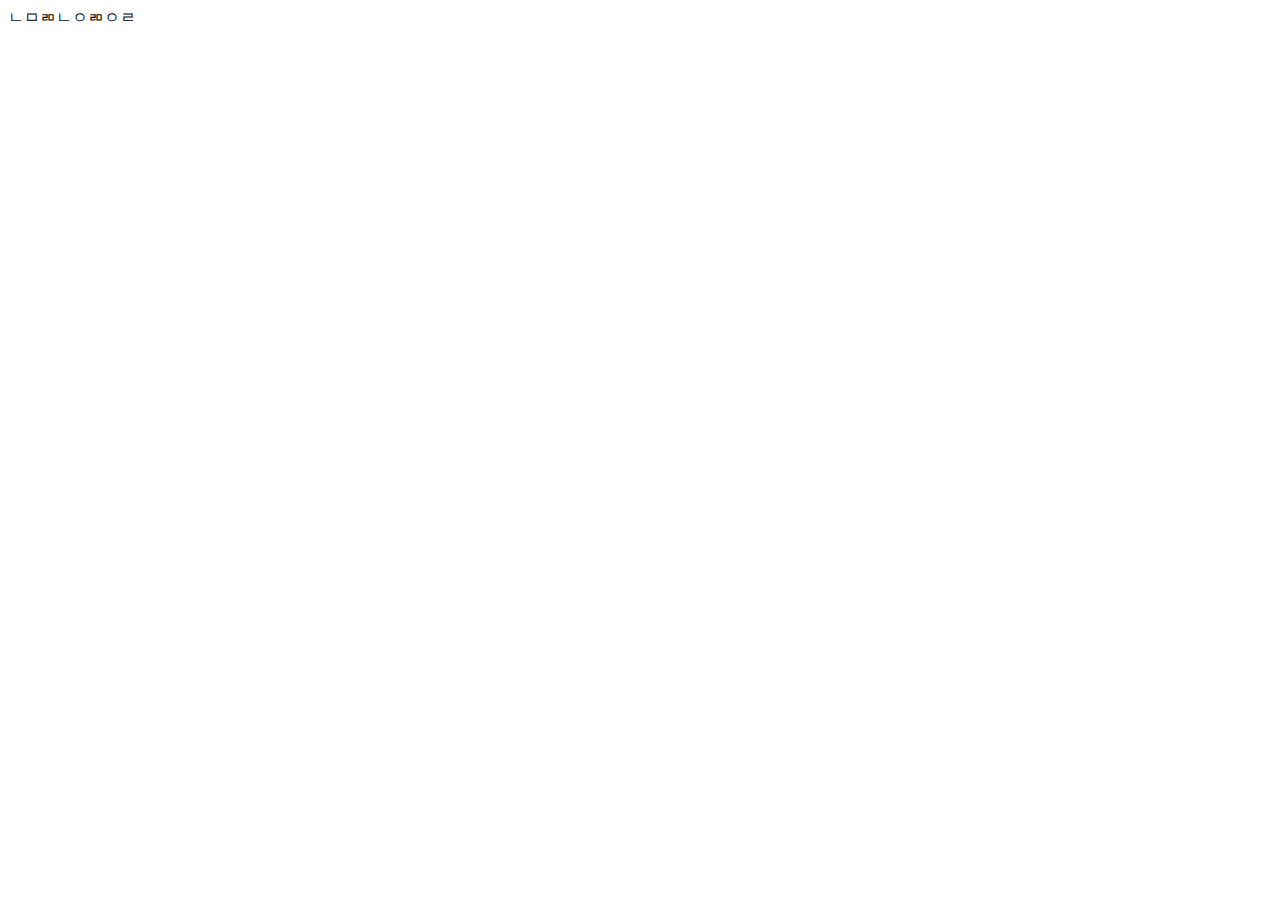
==== chat.html @ 63884e6b "카카오톡 채팅리스트 목록창" ====
<!DOCTYPE html>
<html lang="en">
  <head>
    <meta charset="UTF-8" />
    <meta name="viewport" content="width=device-width, initial-scale=1.0" />
    <meta http-equiv="X-UA-Compatible" content="ie=edge" />
    <title>chat</title>

    <script src="java/login.js"></script>
  </head>
  <body>
    ㄴㅁㄻㄴㅇㄻㅇㄹ
  </body>
</html>
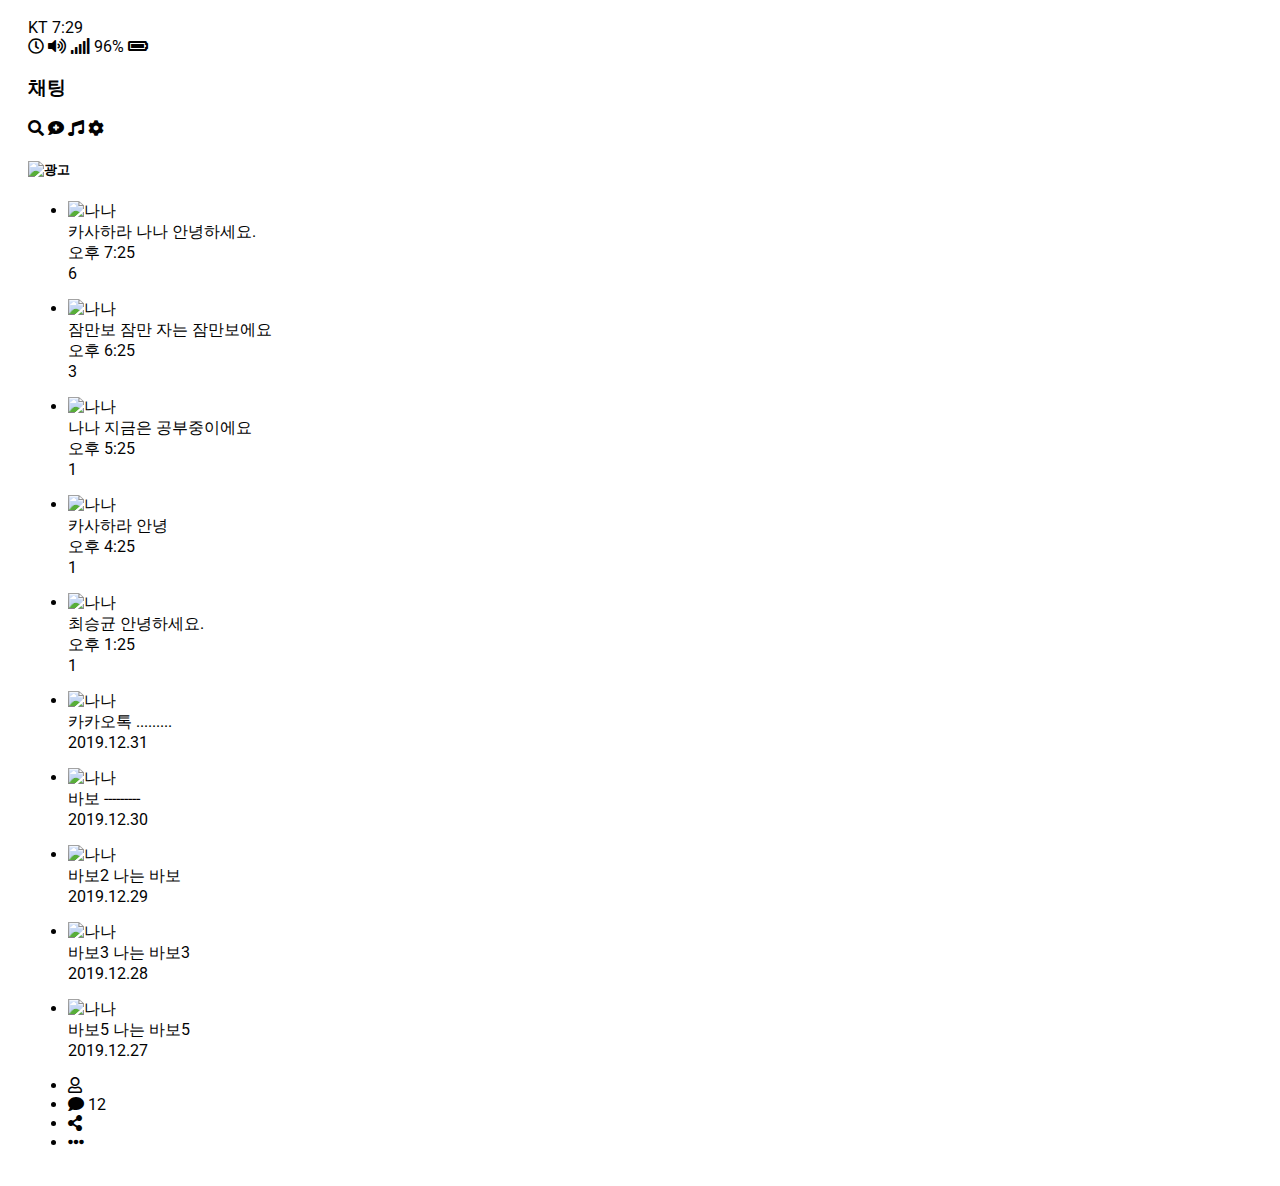
==== commit 4906bdb2: "클래스명 , 뱃지" ====
--- a/chat.html
+++ b/chat.html
@@ -4,11 +4,305 @@
     <meta charset="UTF-8" />
     <meta name="viewport" content="width=device-width, initial-scale=1.0" />
     <meta http-equiv="X-UA-Compatible" content="ie=edge" />
-    <title>chat</title>
-
-    <script src="java/login.js"></script>
+    <title>채팅</title>
+    <link
+      rel="stylesheet"
+      href="https://use.fontawesome.com/releases/v5.11.2/css/all.css"
+    />
+    <link rel="stylesheet" href="css\styles.css" />
   </head>
   <body>
-    ㄴㅁㄻㄴㅇㄻㅇㄹ
+    <div class="status-bar">
+      <div class="status__columb">
+        <span class="status__icon">KT</span>
+        <span class="status__icon">7:29</span>
+      </div>
+      <div class="status__columb">
+        <span class="status__icon"><i class="far fa-clock"></i></span>
+        <span class="status__icon"><i class="fas fa-volume-up"></i></span>
+        <span class="status__icon"><i class="fas fa-signal"></i></span>
+        <span class="status__icon">96%</span>
+        <span class="status__icon"><i class="fas fa-battery-full"></i></span>
+      </div>
+    </div>
+    <header class="header">
+      <div class="chat-header">
+        <div class="chat__columb">
+          <h3 class="screen-title">채팅</h3>
+        </div>
+        <div class="chat__columb">
+          <span class="chat-icon"><i class="fas fa-search"></i></span>
+          <span class="chat-icon"><i class="fas fa-comment-medical"></i></span>
+          <span class="chat-icon"><i class="fas fa-music"></i></span>
+          <span class="chat-icon"><i class="fas fa-cog"></i></span>
+        </div>
+      </div>
+    </header>
+    <h5 class="ad">
+      <img class="ad-img" src="../Again.kakao/img/love.jpg" alt="광고" />
+    </h5>
+    <main class="chat-container">
+      <ul class="chat__friends">
+        <li class="friends__list">
+          <div class="friends__list-list">
+            <div class="friends__columb">
+              <img
+                src="../Again.kakao/img/nana1.jpg"
+                alt="나나"
+                class="small-avartar"
+              />
+
+              <div class="friends__content">
+                <span class="friends__title">카사하라 나나</span>
+                <span class="friends__bubble">안녕하세요. </span>
+              </div>
+            </div>
+
+            <div class="friends__columb">
+              <div class="friends__content">
+                <span class="timestemp">오후 7:25</span>
+                <div class="chat-badge">6</div>
+              </div>
+            </div>
+          </div>
+        </li>
+      </ul>
+      <ul class="chat__friends">
+        <li class="friends__list">
+          <div class="friends__list-list">
+            <div class="friends__columb">
+              <img
+                src="../Again.kakao/img/nana2.jpg"
+                alt="나나"
+                class="small-avartar"
+              />
+
+              <div class="friends__content">
+                <span class="friends__title">잠만보</span>
+                <span class="friends__bubble">잠만 자는 잠만보에요</span>
+              </div>
+            </div>
+
+            <div class="friends__columb">
+              <div class="friends__content">
+                <span class="timestemp">오후 6:25</span>
+                <div class="chat-badge">3</div>
+              </div>
+            </div>
+          </div>
+        </li>
+      </ul>
+      <ul class="chat__friends">
+        <li class="friends__list">
+          <div class="friends__list-list">
+            <div class="friends__columb">
+              <img
+                src="../Again.kakao/img/nana3.jpg"
+                alt="나나"
+                class="small-avartar"
+              />
+
+              <div class="friends__content">
+                <span class="friends__title">나나</span>
+                <span class="friends__bubble">지금은 공부중이에요 </span>
+              </div>
+            </div>
+
+            <div class="friends__columb">
+              <div class="friends__content">
+                <span class="timestemp">오후 5:25</span>
+                <div class="chat-badge">1</div>
+              </div>
+            </div>
+          </div>
+        </li>
+      </ul>
+      <ul class="chat__friends">
+        <li class="friends__list">
+          <div class="friends__list-list">
+            <div class="friends__columb">
+              <img
+                src="../Again.kakao/img/nana4.jpg"
+                alt="나나"
+                class="small-avartar"
+              />
+
+              <div class="friends__content">
+                <span class="friends__title">카사하라</span>
+                <span class="friends__bubble">안녕 </span>
+              </div>
+            </div>
+
+            <div class="friends__columb">
+              <div class="friends__content">
+                <span class="timestemp">오후 4:25</span>
+                <div class="chat-badge">1</div>
+              </div>
+            </div>
+          </div>
+        </li>
+      </ul>
+      <ul class="chat__friends">
+        <li class="friends__list">
+          <div class="friends__list-list">
+            <div class="friends__columb">
+              <img
+                src="../Again.kakao/img/nana5.jpg"
+                alt="나나"
+                class="small-avartar"
+              />
+
+              <div class="friends__content">
+                <span class="friends__title">최승균</span>
+                <span class="friends__bubble">안녕하세요. </span>
+              </div>
+            </div>
+
+            <div class="friends__columb">
+              <div class="friends__content">
+                <span class="timestemp">오후 1:25</span>
+                <div class="chat-badge">1</div>
+              </div>
+            </div>
+          </div>
+        </li>
+      </ul>
+      <ul class="chat__friends">
+        <li class="friends__list">
+          <div class="friends__list-list">
+            <div class="friends__columb">
+              <img
+                src="../Again.kakao/emoticon/1.PNG"
+                alt="나나"
+                class="small-avartar"
+              />
+
+              <div class="friends__content">
+                <span class="friends__title">카카오톡</span>
+                <span class="friends__bubble">......... </span>
+              </div>
+            </div>
+
+            <div class="friends__columb">
+              <div class="friends__content"></div>
+              <span class="timestemp">2019.12.31</span>
+            </div>
+          </div>
+        </li>
+      </ul>
+      <ul class="chat__friends">
+        <li class="friends__list">
+          <div class="friends__list-list">
+            <div class="friends__columb">
+              <img
+                src="../Again.kakao/emoticon/2.PNG"
+                alt="나나"
+                class="small-avartar"
+              />
+
+              <div class="friends__content">
+                <span class="friends__title">바보</span>
+                <span class="friends__bubble">---------</span>
+              </div>
+            </div>
+
+            <div class="friends__columb">
+              <span class="timestemp">2019.12.30</span>
+            </div>
+          </div>
+        </li>
+      </ul>
+      <ul class="chat__friends">
+        <li class="friends__list">
+          <div class="friends__list-list">
+            <div class="friends__columb">
+              <img
+                src="../Again.kakao/emoticon/3.PNG"
+                alt="나나"
+                class="small-avartar"
+              />
+
+              <div class="friends__content">
+                <span class="friends__title">바보2</span>
+                <span class="friends__bubble">나는 바보 </span>
+              </div>
+            </div>
+
+            <div class="friends__columb">
+              <span class="timestemp">2019.12.29</span>
+            </div>
+          </div>
+        </li>
+      </ul>
+      <ul class="chat__friends">
+        <li class="friends__list">
+          <div class="friends__list-list">
+            <div class="friends__columb">
+              <img
+                src="../Again.kakao/emoticon/4.PNG"
+                alt="나나"
+                class="small-avartar"
+              />
+
+              <div class="friends__content">
+                <span class="friends__title">바보3</span>
+                <span class="friends__bubble">나는 바보3 </span>
+              </div>
+            </div>
+
+            <div class="friends__columb">
+              <span class="timestemp">2019.12.28</span>
+            </div>
+          </div>
+        </li>
+      </ul>
+      <ul class="chat__friends">
+        <li class="friends__list">
+          <div class="friends__list-list">
+            <div class="friends__columb">
+              <img
+                src="../Again.kakao/emoticon/5.PNG"
+                alt="나나"
+                class="small-avartar"
+              />
+
+              <div class="friends__content">
+                <span class="friends__title">바보5</span>
+                <span class="friends__bubble">나는 바보5 </span>
+              </div>
+            </div>
+
+            <div class="friends__columb">
+              <span class="timestemp">2019.12.27</span>
+            </div>
+          </div>
+        </li>
+      </ul>
+    </main>
+    <nav class="navi">
+      <ul class="navi-btn">
+        <li class="navi-list">
+          <a href="friends.html">
+            <span class="navi__icon"><i class="far fa-user"></i></span
+          ></a>
+        </li>
+        <li class="navi-list">
+          <a href="chat.html">
+            <span class="navi__icon"><i class="fas fa-comment"></i></span>
+          </a>
+          <span class="navi-badge">12</span>
+        </li>
+        <li class="navi-list">
+          <a href="add.html">
+            <span class="navi__icon"><i class="fas fa-share-alt"></i></span
+          ></a>
+        </li>
+        <li class="navi-list">
+          <a href="more.html">
+            <span class="navi__icon"><i class="fas fa-ellipsis-h"></i></span
+          ></a>
+        </li>
+      </ul>
+    </nav>
   </body>
 </html>
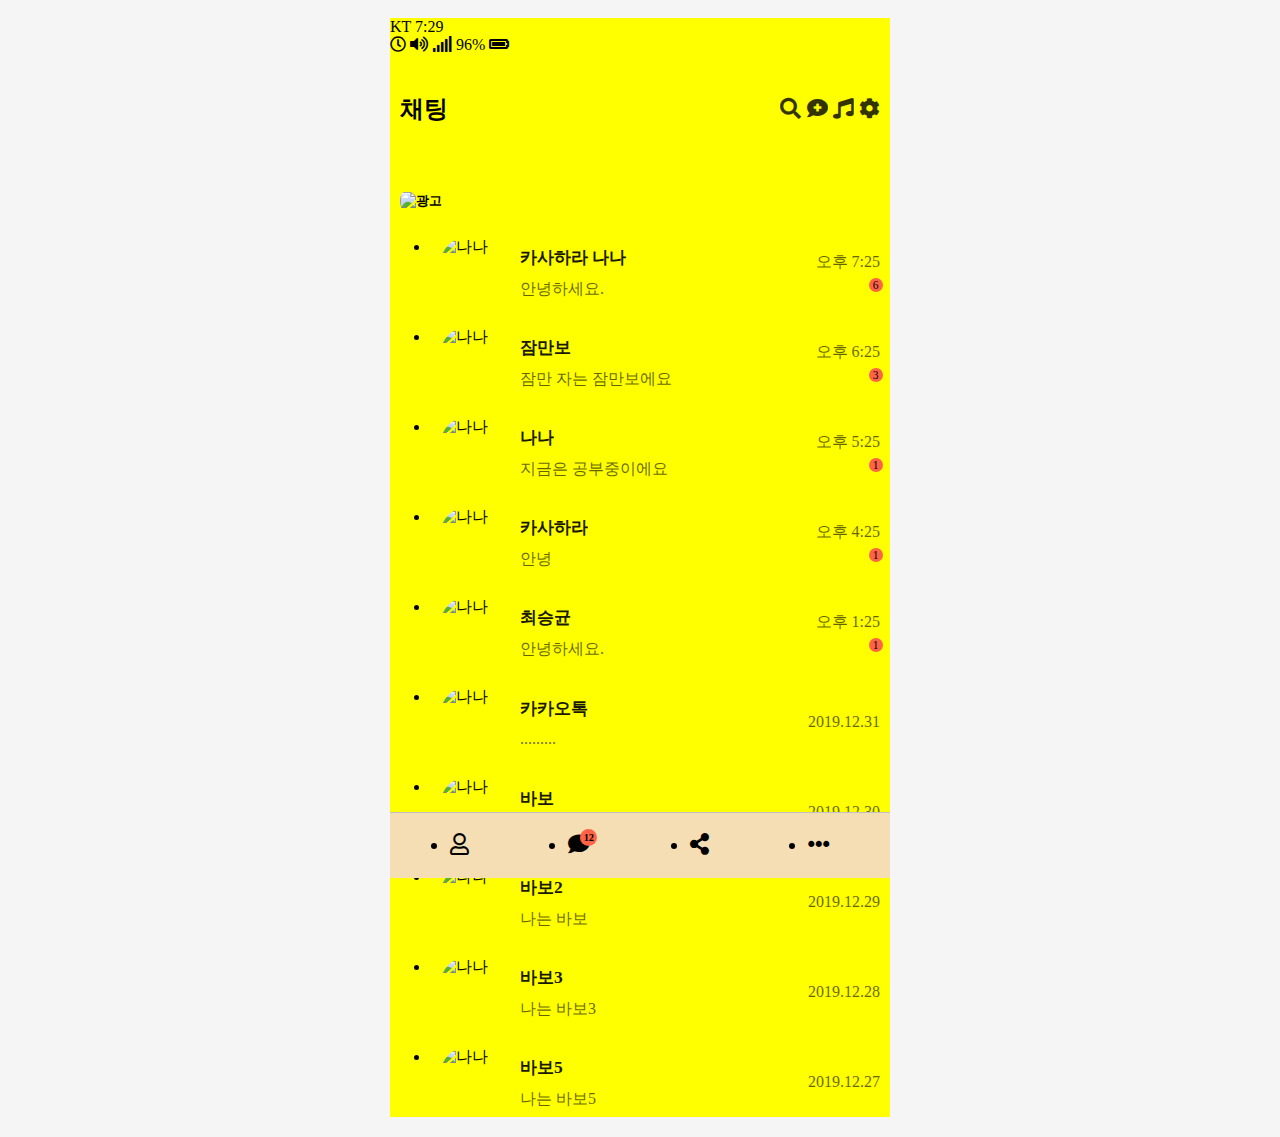
==== commit 517ab54c: "수정 및 추가" ====
--- a/chat.html
+++ b/chat.html
@@ -12,297 +12,307 @@
     <link rel="stylesheet" href="css\styles.css" />
   </head>
   <body>
-    <div class="status-bar">
-      <div class="status__columb">
-        <span class="status__icon">KT</span>
-        <span class="status__icon">7:29</span>
-      </div>
-      <div class="status__columb">
-        <span class="status__icon"><i class="far fa-clock"></i></span>
-        <span class="status__icon"><i class="fas fa-volume-up"></i></span>
-        <span class="status__icon"><i class="fas fa-signal"></i></span>
-        <span class="status__icon">96%</span>
-        <span class="status__icon"><i class="fas fa-battery-full"></i></span>
-      </div>
-    </div>
-    <header class="header">
-      <div class="chat-header">
-        <div class="chat__columb">
-          <h3 class="screen-title">채팅</h3>
+    <div class="wallpaper">
+      <div class="status-bar">
+        <div class="status__columb">
+          <span class="status__icon">KT</span>
+          <span class="status__icon">7:29</span>
         </div>
-        <div class="chat__columb">
-          <span class="chat-icon"><i class="fas fa-search"></i></span>
-          <span class="chat-icon"><i class="fas fa-comment-medical"></i></span>
-          <span class="chat-icon"><i class="fas fa-music"></i></span>
-          <span class="chat-icon"><i class="fas fa-cog"></i></span>
+        <div class="status__columb">
+          <span class="status__icon"><i class="far fa-clock"></i></span>
+          <span class="status__icon"><i class="fas fa-volume-up"></i></span>
+          <span class="status__icon"><i class="fas fa-signal"></i></span>
+          <span class="status__icon">96%</span>
+          <span class="status__icon"><i class="fas fa-battery-full"></i></span>
         </div>
       </div>
-    </header>
-    <h5 class="ad">
-      <img class="ad-img" src="../Again.kakao/img/love.jpg" alt="광고" />
-    </h5>
-    <main class="chat-container">
-      <ul class="chat__friends">
-        <li class="friends__list">
-          <div class="friends__list-list">
-            <div class="friends__columb">
-              <img
-                src="../Again.kakao/img/nana1.jpg"
-                alt="나나"
-                class="small-avartar"
-              />
-
-              <div class="friends__content">
-                <span class="friends__title">카사하라 나나</span>
-                <span class="friends__bubble">안녕하세요. </span>
-              </div>
-            </div>
-
-            <div class="friends__columb">
-              <div class="friends__content">
-                <span class="timestemp">오후 7:25</span>
-                <div class="chat-badge">6</div>
-              </div>
-            </div>
+      <header class="header">
+        <div class="chat-header">
+          <div class="chat__columb">
+            <h3 class="screen-title">채팅</h3>
           </div>
-        </li>
-      </ul>
-      <ul class="chat__friends">
-        <li class="friends__list">
-          <div class="friends__list-list">
-            <div class="friends__columb">
-              <img
-                src="../Again.kakao/img/nana2.jpg"
-                alt="나나"
-                class="small-avartar"
-              />
-
-              <div class="friends__content">
-                <span class="friends__title">잠만보</span>
-                <span class="friends__bubble">잠만 자는 잠만보에요</span>
-              </div>
-            </div>
-
-            <div class="friends__columb">
-              <div class="friends__content">
-                <span class="timestemp">오후 6:25</span>
-                <div class="chat-badge">3</div>
-              </div>
-            </div>
+          <div class="chat__columb">
+            <span class="chat-icon"><i class="fas fa-search"></i></span>
+            <span class="chat-icon"
+              ><i class="fas fa-comment-medical"></i
+            ></span>
+            <span class="chat-icon"><i class="fas fa-music"></i></span>
+            <span class="chat-icon"><i class="fas fa-cog"></i></span>
           </div>
-        </li>
-      </ul>
-      <ul class="chat__friends">
-        <li class="friends__list">
-          <div class="friends__list-list">
-            <div class="friends__columb">
-              <img
-                src="../Again.kakao/img/nana3.jpg"
-                alt="나나"
-                class="small-avartar"
-              />
-
-              <div class="friends__content">
-                <span class="friends__title">나나</span>
-                <span class="friends__bubble">지금은 공부중이에요 </span>
-              </div>
-            </div>
-
-            <div class="friends__columb">
-              <div class="friends__content">
-                <span class="timestemp">오후 5:25</span>
-                <div class="chat-badge">1</div>
-              </div>
-            </div>
-          </div>
-        </li>
-      </ul>
-      <ul class="chat__friends">
-        <li class="friends__list">
-          <div class="friends__list-list">
-            <div class="friends__columb">
-              <img
-                src="../Again.kakao/img/nana4.jpg"
-                alt="나나"
-                class="small-avartar"
-              />
-
-              <div class="friends__content">
-                <span class="friends__title">카사하라</span>
-                <span class="friends__bubble">안녕 </span>
-              </div>
-            </div>
-
-            <div class="friends__columb">
-              <div class="friends__content">
-                <span class="timestemp">오후 4:25</span>
-                <div class="chat-badge">1</div>
-              </div>
-            </div>
-          </div>
-        </li>
-      </ul>
-      <ul class="chat__friends">
-        <li class="friends__list">
-          <div class="friends__list-list">
-            <div class="friends__columb">
-              <img
-                src="../Again.kakao/img/nana5.jpg"
-                alt="나나"
-                class="small-avartar"
-              />
-
-              <div class="friends__content">
-                <span class="friends__title">최승균</span>
-                <span class="friends__bubble">안녕하세요. </span>
-              </div>
-            </div>
-
-            <div class="friends__columb">
-              <div class="friends__content">
-                <span class="timestemp">오후 1:25</span>
-                <div class="chat-badge">1</div>
-              </div>
-            </div>
-          </div>
-        </li>
-      </ul>
-      <ul class="chat__friends">
-        <li class="friends__list">
-          <div class="friends__list-list">
-            <div class="friends__columb">
-              <img
-                src="../Again.kakao/emoticon/1.PNG"
-                alt="나나"
-                class="small-avartar"
-              />
-
-              <div class="friends__content">
-                <span class="friends__title">카카오톡</span>
-                <span class="friends__bubble">......... </span>
-              </div>
-            </div>
-
-            <div class="friends__columb">
-              <div class="friends__content"></div>
-              <span class="timestemp">2019.12.31</span>
-            </div>
-          </div>
-        </li>
-      </ul>
-      <ul class="chat__friends">
-        <li class="friends__list">
-          <div class="friends__list-list">
-            <div class="friends__columb">
-              <img
-                src="../Again.kakao/emoticon/2.PNG"
-                alt="나나"
-                class="small-avartar"
-              />
-
-              <div class="friends__content">
-                <span class="friends__title">바보</span>
-                <span class="friends__bubble">---------</span>
-              </div>
-            </div>
-
-            <div class="friends__columb">
-              <span class="timestemp">2019.12.30</span>
-            </div>
-          </div>
-        </li>
-      </ul>
-      <ul class="chat__friends">
-        <li class="friends__list">
-          <div class="friends__list-list">
-            <div class="friends__columb">
-              <img
-                src="../Again.kakao/emoticon/3.PNG"
-                alt="나나"
-                class="small-avartar"
-              />
-
-              <div class="friends__content">
-                <span class="friends__title">바보2</span>
-                <span class="friends__bubble">나는 바보 </span>
-              </div>
-            </div>
-
-            <div class="friends__columb">
-              <span class="timestemp">2019.12.29</span>
-            </div>
-          </div>
-        </li>
-      </ul>
-      <ul class="chat__friends">
-        <li class="friends__list">
-          <div class="friends__list-list">
-            <div class="friends__columb">
-              <img
-                src="../Again.kakao/emoticon/4.PNG"
-                alt="나나"
-                class="small-avartar"
-              />
-
-              <div class="friends__content">
-                <span class="friends__title">바보3</span>
-                <span class="friends__bubble">나는 바보3 </span>
-              </div>
-            </div>
-
-            <div class="friends__columb">
-              <span class="timestemp">2019.12.28</span>
-            </div>
-          </div>
-        </li>
-      </ul>
-      <ul class="chat__friends">
-        <li class="friends__list">
-          <div class="friends__list-list">
-            <div class="friends__columb">
-              <img
-                src="../Again.kakao/emoticon/5.PNG"
-                alt="나나"
-                class="small-avartar"
-              />
-
-              <div class="friends__content">
-                <span class="friends__title">바보5</span>
-                <span class="friends__bubble">나는 바보5 </span>
-              </div>
-            </div>
-
-            <div class="friends__columb">
-              <span class="timestemp">2019.12.27</span>
-            </div>
-          </div>
-        </li>
-      </ul>
-    </main>
-    <nav class="navi">
-      <ul class="navi-btn">
-        <li class="navi-list">
-          <a href="friends.html">
-            <span class="navi__icon"><i class="far fa-user"></i></span
-          ></a>
-        </li>
-        <li class="navi-list">
-          <a href="chat.html">
-            <span class="navi__icon"><i class="fas fa-comment"></i></span>
-          </a>
-          <span class="navi-badge">12</span>
-        </li>
-        <li class="navi-list">
-          <a href="add.html">
-            <span class="navi__icon"><i class="fas fa-share-alt"></i></span
-          ></a>
-        </li>
-        <li class="navi-list">
-          <a href="more.html">
-            <span class="navi__icon"><i class="fas fa-ellipsis-h"></i></span
-          ></a>
-        </li>
-      </ul>
-    </nav>
+        </div>
+      </header>
+      <h5 class="ad">
+        <img
+          class="ad-img"
+          src="../Again.kakao/emoticon/main2.PNG"
+          alt="광고"
+        />
+      </h5>
+      <main class="chat-container">
+        <ul class="chat__friends">
+          <li class="friends__list">
+            <a href="chating.html">
+              <div class="friends__list-list">
+                <div class="friends__columb">
+                  <img
+                    src="../Again.kakao/img/nana1.jpg"
+                    alt="나나"
+                    class="small-avartar"
+                  />
+
+                  <div class="friends__content">
+                    <span class="friends__title">카사하라 나나</span>
+                    <span class="friends__bubble">안녕하세요. </span>
+                  </div>
+                </div>
+
+                <div class="friends__columb">
+                  <div class="friends__content">
+                    <span class="timestemp">오후 7:25</span>
+                    <div class="chat-badge">6</div>
+                  </div>
+                </div>
+              </div>
+            </a>
+          </li>
+        </ul>
+        <ul class="chat__friends">
+          <li class="friends__list">
+            <div class="friends__list-list">
+              <div class="friends__columb">
+                <img
+                  src="../Again.kakao/img/nana2.jpg"
+                  alt="나나"
+                  class="small-avartar"
+                />
+
+                <div class="friends__content">
+                  <span class="friends__title">잠만보</span>
+                  <span class="friends__bubble">잠만 자는 잠만보에요</span>
+                </div>
+              </div>
+
+              <div class="friends__columb">
+                <div class="friends__content">
+                  <span class="timestemp">오후 6:25</span>
+                  <div class="chat-badge">3</div>
+                </div>
+              </div>
+            </div>
+          </li>
+        </ul>
+        <ul class="chat__friends">
+          <li class="friends__list">
+            <div class="friends__list-list">
+              <div class="friends__columb">
+                <img
+                  src="../Again.kakao/img/nana3.jpg"
+                  alt="나나"
+                  class="small-avartar"
+                />
+
+                <div class="friends__content">
+                  <span class="friends__title">나나</span>
+                  <span class="friends__bubble">지금은 공부중이에요 </span>
+                </div>
+              </div>
+
+              <div class="friends__columb">
+                <div class="friends__content">
+                  <span class="timestemp">오후 5:25</span>
+                  <div class="chat-badge">1</div>
+                </div>
+              </div>
+            </div>
+          </li>
+        </ul>
+        <ul class="chat__friends">
+          <li class="friends__list">
+            <div class="friends__list-list">
+              <div class="friends__columb">
+                <img
+                  src="../Again.kakao/img/nana4.jpg"
+                  alt="나나"
+                  class="small-avartar"
+                />
+
+                <div class="friends__content">
+                  <span class="friends__title">카사하라</span>
+                  <span class="friends__bubble">안녕 </span>
+                </div>
+              </div>
+
+              <div class="friends__columb">
+                <div class="friends__content">
+                  <span class="timestemp">오후 4:25</span>
+                  <div class="chat-badge">1</div>
+                </div>
+              </div>
+            </div>
+          </li>
+        </ul>
+        <ul class="chat__friends">
+          <li class="friends__list">
+            <div class="friends__list-list">
+              <div class="friends__columb">
+                <img
+                  src="../Again.kakao/img/nana5.jpg"
+                  alt="나나"
+                  class="small-avartar"
+                />
+
+                <div class="friends__content">
+                  <span class="friends__title">최승균</span>
+                  <span class="friends__bubble">안녕하세요. </span>
+                </div>
+              </div>
+
+              <div class="friends__columb">
+                <div class="friends__content">
+                  <span class="timestemp">오후 1:25</span>
+                  <div class="chat-badge">1</div>
+                </div>
+              </div>
+            </div>
+          </li>
+        </ul>
+        <ul class="chat__friends">
+          <li class="friends__list">
+            <div class="friends__list-list">
+              <div class="friends__columb">
+                <img
+                  src="../Again.kakao/emoticon/1.PNG"
+                  alt="나나"
+                  class="small-avartar"
+                />
+
+                <div class="friends__content">
+                  <span class="friends__title">카카오톡</span>
+                  <span class="friends__bubble">......... </span>
+                </div>
+              </div>
+
+              <div class="friends__columb">
+                <div class="friends__content"></div>
+                <span class="timestemp">2019.12.31</span>
+              </div>
+            </div>
+          </li>
+        </ul>
+        <ul class="chat__friends">
+          <li class="friends__list">
+            <div class="friends__list-list">
+              <div class="friends__columb">
+                <img
+                  src="../Again.kakao/emoticon/2.PNG"
+                  alt="나나"
+                  class="small-avartar"
+                />
+
+                <div class="friends__content">
+                  <span class="friends__title">바보</span>
+                  <span class="friends__bubble">---------</span>
+                </div>
+              </div>
+
+              <div class="friends__columb">
+                <span class="timestemp">2019.12.30</span>
+              </div>
+            </div>
+          </li>
+        </ul>
+        <ul class="chat__friends">
+          <li class="friends__list">
+            <div class="friends__list-list">
+              <div class="friends__columb">
+                <img
+                  src="../Again.kakao/emoticon/3.PNG"
+                  alt="나나"
+                  class="small-avartar"
+                />
+
+                <div class="friends__content">
+                  <span class="friends__title">바보2</span>
+                  <span class="friends__bubble">나는 바보 </span>
+                </div>
+              </div>
+
+              <div class="friends__columb">
+                <span class="timestemp">2019.12.29</span>
+              </div>
+            </div>
+          </li>
+        </ul>
+        <ul class="chat__friends">
+          <li class="friends__list">
+            <div class="friends__list-list">
+              <div class="friends__columb">
+                <img
+                  src="../Again.kakao/emoticon/4.PNG"
+                  alt="나나"
+                  class="small-avartar"
+                />
+
+                <div class="friends__content">
+                  <span class="friends__title">바보3</span>
+                  <span class="friends__bubble">나는 바보3 </span>
+                </div>
+              </div>
+
+              <div class="friends__columb">
+                <span class="timestemp">2019.12.28</span>
+              </div>
+            </div>
+          </li>
+        </ul>
+        <ul class="chat__friends">
+          <li class="friends__list">
+            <div class="friends__list-list">
+              <div class="friends__columb">
+                <img
+                  src="../Again.kakao/emoticon/5.PNG"
+                  alt="나나"
+                  class="small-avartar"
+                />
+
+                <div class="friends__content">
+                  <span class="friends__title">바보5</span>
+                  <span class="friends__bubble">나는 바보5 </span>
+                </div>
+              </div>
+
+              <div class="friends__columb">
+                <span class="timestemp">2019.12.27</span>
+              </div>
+            </div>
+          </li>
+        </ul>
+      </main>
+      <nav class="navi">
+        <ul class="navi-btn">
+          <li class="navi-list">
+            <a href="friends.html">
+              <span class="navi__icon"><i class="far fa-user"></i></span
+            ></a>
+          </li>
+          <li class="navi-list">
+            <a href="chat.html">
+              <span class="navi__icon"><i class="fas fa-comment"></i></span>
+            </a>
+            <span class="navi-badge">12</span>
+          </li>
+          <li class="navi-list">
+            <a href="add.html">
+              <span class="navi__icon"><i class="fas fa-share-alt"></i></span
+            ></a>
+          </li>
+          <li class="navi-list">
+            <a href="more.html">
+              <span class="navi__icon"><i class="fas fa-ellipsis-h"></i></span
+            ></a>
+          </li>
+        </ul>
+      </nav>
+    </div>
   </body>
 </html>
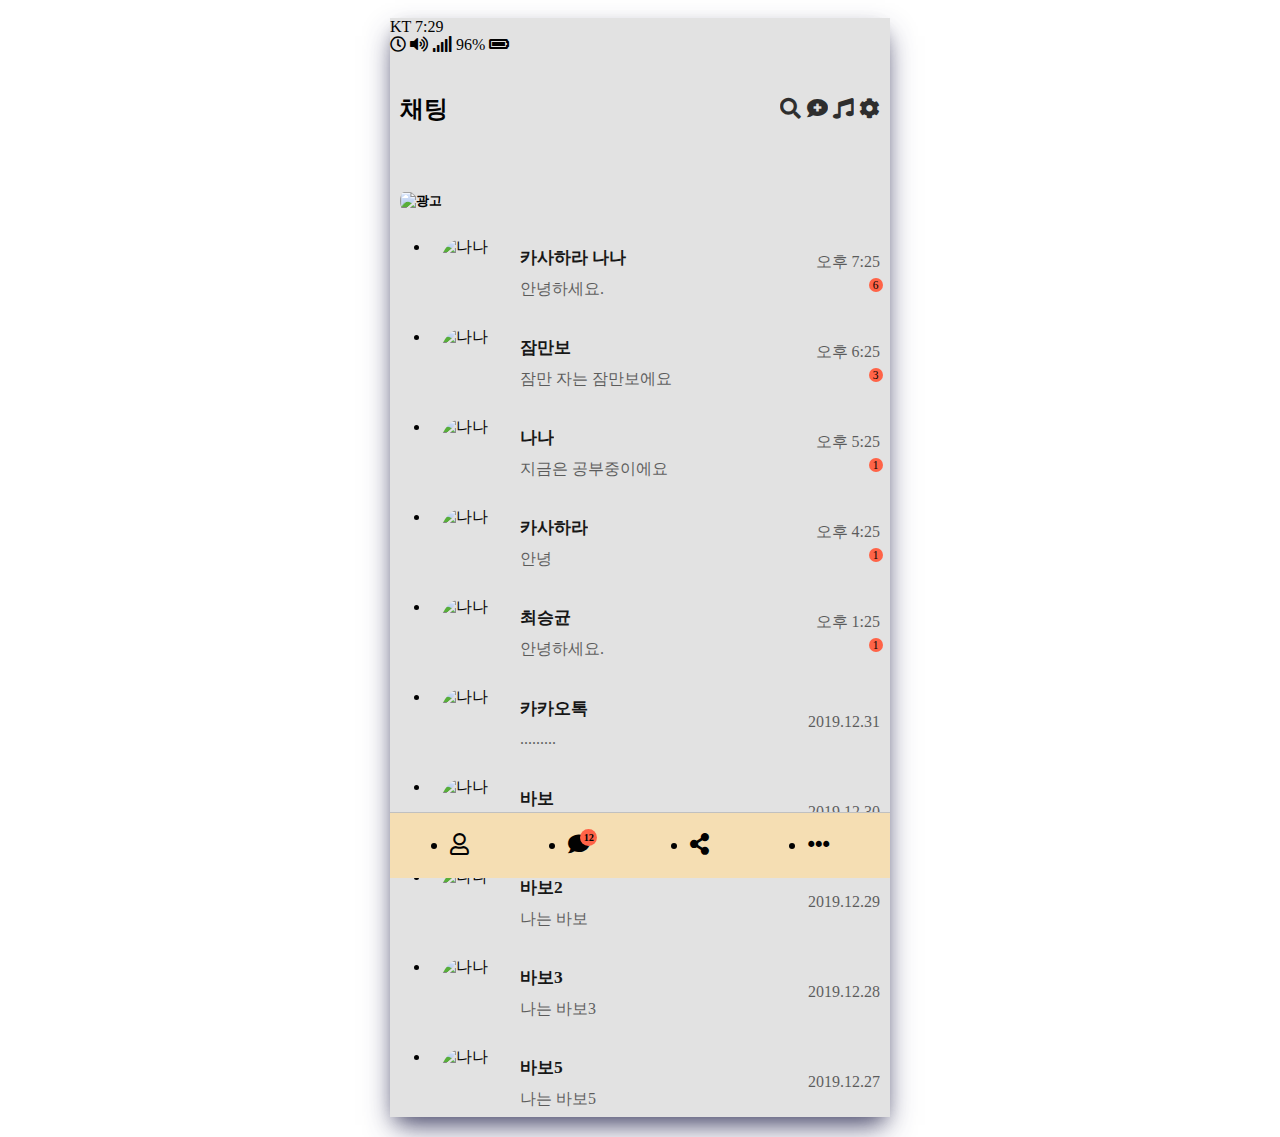
==== commit 7e2a8559: "수정 및 추가" ====
--- a/chat.html
+++ b/chat.html
@@ -78,213 +78,231 @@
         </ul>
         <ul class="chat__friends">
           <li class="friends__list">
-            <div class="friends__list-list">
-              <div class="friends__columb">
-                <img
-                  src="../Again.kakao/img/nana2.jpg"
-                  alt="나나"
-                  class="small-avartar"
-                />
-
-                <div class="friends__content">
-                  <span class="friends__title">잠만보</span>
-                  <span class="friends__bubble">잠만 자는 잠만보에요</span>
-                </div>
-              </div>
-
-              <div class="friends__columb">
-                <div class="friends__content">
-                  <span class="timestemp">오후 6:25</span>
-                  <div class="chat-badge">3</div>
-                </div>
-              </div>
-            </div>
-          </li>
-        </ul>
-        <ul class="chat__friends">
-          <li class="friends__list">
-            <div class="friends__list-list">
-              <div class="friends__columb">
-                <img
-                  src="../Again.kakao/img/nana3.jpg"
-                  alt="나나"
-                  class="small-avartar"
-                />
-
-                <div class="friends__content">
-                  <span class="friends__title">나나</span>
-                  <span class="friends__bubble">지금은 공부중이에요 </span>
-                </div>
-              </div>
-
-              <div class="friends__columb">
-                <div class="friends__content">
-                  <span class="timestemp">오후 5:25</span>
-                  <div class="chat-badge">1</div>
-                </div>
-              </div>
-            </div>
-          </li>
-        </ul>
-        <ul class="chat__friends">
-          <li class="friends__list">
-            <div class="friends__list-list">
-              <div class="friends__columb">
-                <img
-                  src="../Again.kakao/img/nana4.jpg"
-                  alt="나나"
-                  class="small-avartar"
-                />
-
-                <div class="friends__content">
-                  <span class="friends__title">카사하라</span>
-                  <span class="friends__bubble">안녕 </span>
-                </div>
-              </div>
-
-              <div class="friends__columb">
-                <div class="friends__content">
-                  <span class="timestemp">오후 4:25</span>
-                  <div class="chat-badge">1</div>
-                </div>
-              </div>
-            </div>
-          </li>
-        </ul>
-        <ul class="chat__friends">
-          <li class="friends__list">
-            <div class="friends__list-list">
-              <div class="friends__columb">
-                <img
-                  src="../Again.kakao/img/nana5.jpg"
-                  alt="나나"
-                  class="small-avartar"
-                />
-
-                <div class="friends__content">
-                  <span class="friends__title">최승균</span>
-                  <span class="friends__bubble">안녕하세요. </span>
-                </div>
-              </div>
-
-              <div class="friends__columb">
-                <div class="friends__content">
-                  <span class="timestemp">오후 1:25</span>
-                  <div class="chat-badge">1</div>
-                </div>
-              </div>
-            </div>
-          </li>
-        </ul>
-        <ul class="chat__friends">
-          <li class="friends__list">
-            <div class="friends__list-list">
-              <div class="friends__columb">
-                <img
-                  src="../Again.kakao/emoticon/1.PNG"
-                  alt="나나"
-                  class="small-avartar"
-                />
-
-                <div class="friends__content">
-                  <span class="friends__title">카카오톡</span>
-                  <span class="friends__bubble">......... </span>
-                </div>
-              </div>
-
-              <div class="friends__columb">
-                <div class="friends__content"></div>
-                <span class="timestemp">2019.12.31</span>
-              </div>
-            </div>
-          </li>
-        </ul>
-        <ul class="chat__friends">
-          <li class="friends__list">
-            <div class="friends__list-list">
-              <div class="friends__columb">
-                <img
-                  src="../Again.kakao/emoticon/2.PNG"
-                  alt="나나"
-                  class="small-avartar"
-                />
-
-                <div class="friends__content">
-                  <span class="friends__title">바보</span>
-                  <span class="friends__bubble">---------</span>
-                </div>
-              </div>
-
-              <div class="friends__columb">
-                <span class="timestemp">2019.12.30</span>
-              </div>
-            </div>
-          </li>
-        </ul>
-        <ul class="chat__friends">
-          <li class="friends__list">
-            <div class="friends__list-list">
-              <div class="friends__columb">
-                <img
-                  src="../Again.kakao/emoticon/3.PNG"
-                  alt="나나"
-                  class="small-avartar"
-                />
-
-                <div class="friends__content">
-                  <span class="friends__title">바보2</span>
-                  <span class="friends__bubble">나는 바보 </span>
-                </div>
-              </div>
-
-              <div class="friends__columb">
-                <span class="timestemp">2019.12.29</span>
-              </div>
-            </div>
-          </li>
-        </ul>
-        <ul class="chat__friends">
-          <li class="friends__list">
-            <div class="friends__list-list">
-              <div class="friends__columb">
-                <img
-                  src="../Again.kakao/emoticon/4.PNG"
-                  alt="나나"
-                  class="small-avartar"
-                />
-
-                <div class="friends__content">
-                  <span class="friends__title">바보3</span>
-                  <span class="friends__bubble">나는 바보3 </span>
-                </div>
-              </div>
-
-              <div class="friends__columb">
-                <span class="timestemp">2019.12.28</span>
-              </div>
-            </div>
-          </li>
-        </ul>
-        <ul class="chat__friends">
-          <li class="friends__list">
-            <div class="friends__list-list">
-              <div class="friends__columb">
-                <img
-                  src="../Again.kakao/emoticon/5.PNG"
-                  alt="나나"
-                  class="small-avartar"
-                />
-
-                <div class="friends__content">
-                  <span class="friends__title">바보5</span>
-                  <span class="friends__bubble">나는 바보5 </span>
-                </div>
-              </div>
-
-              <div class="friends__columb">
-                <span class="timestemp">2019.12.27</span>
-              </div>
-            </div>
+            <a href="chating.html">
+              <div class="friends__list-list">
+                <div class="friends__columb">
+                  <img
+                    src="../Again.kakao/img/nana2.jpg"
+                    alt="나나"
+                    class="small-avartar"
+                  />
+
+                  <div class="friends__content">
+                    <span class="friends__title">잠만보</span>
+                    <span class="friends__bubble">잠만 자는 잠만보에요</span>
+                  </div>
+                </div>
+
+                <div class="friends__columb">
+                  <div class="friends__content">
+                    <span class="timestemp">오후 6:25</span>
+                    <div class="chat-badge">3</div>
+                  </div>
+                </div>
+              </div>
+            </a>
+          </li>
+        </ul>
+        <ul class="chat__friends">
+          <li class="friends__list">
+            <a href="chating.html">
+              <div class="friends__list-list">
+                <div class="friends__columb">
+                  <img
+                    src="../Again.kakao/img/nana3.jpg"
+                    alt="나나"
+                    class="small-avartar"
+                  />
+
+                  <div class="friends__content">
+                    <span class="friends__title">나나</span>
+                    <span class="friends__bubble">지금은 공부중이에요 </span>
+                  </div>
+                </div>
+
+                <div class="friends__columb">
+                  <div class="friends__content">
+                    <span class="timestemp">오후 5:25</span>
+                    <div class="chat-badge">1</div>
+                  </div>
+                </div>
+              </div>
+            </a>
+          </li>
+        </ul>
+        <ul class="chat__friends">
+          <li class="friends__list">
+            <a href="chating.html">
+              <div class="friends__list-list">
+                <div class="friends__columb">
+                  <img
+                    src="../Again.kakao/img/nana4.jpg"
+                    alt="나나"
+                    class="small-avartar"
+                  />
+
+                  <div class="friends__content">
+                    <span class="friends__title">카사하라</span>
+                    <span class="friends__bubble">안녕 </span>
+                  </div>
+                </div>
+
+                <div class="friends__columb">
+                  <div class="friends__content">
+                    <span class="timestemp">오후 4:25</span>
+                    <div class="chat-badge">1</div>
+                  </div>
+                </div>
+              </div>
+            </a>
+          </li>
+        </ul>
+        <ul class="chat__friends">
+          <li class="friends__list">
+            <a href="chating.html">
+              <div class="friends__list-list">
+                <div class="friends__columb">
+                  <img
+                    src="../Again.kakao/img/nana5.jpg"
+                    alt="나나"
+                    class="small-avartar"
+                  />
+
+                  <div class="friends__content">
+                    <span class="friends__title">최승균</span>
+                    <span class="friends__bubble">안녕하세요. </span>
+                  </div>
+                </div>
+
+                <div class="friends__columb">
+                  <div class="friends__content">
+                    <span class="timestemp">오후 1:25</span>
+                    <div class="chat-badge">1</div>
+                  </div>
+                </div>
+              </div>
+            </a>
+          </li>
+        </ul>
+        <ul class="chat__friends">
+          <li class="friends__list">
+            <a href="chating.html">
+              <div class="friends__list-list">
+                <div class="friends__columb">
+                  <img
+                    src="../Again.kakao/emoticon/1.PNG"
+                    alt="나나"
+                    class="small-avartar"
+                  />
+
+                  <div class="friends__content">
+                    <span class="friends__title">카카오톡</span>
+                    <span class="friends__bubble">......... </span>
+                  </div>
+                </div>
+
+                <div class="friends__columb">
+                  <div class="friends__content"></div>
+                  <span class="timestemp">2019.12.31</span>
+                </div>
+              </div>
+            </a>
+          </li>
+        </ul>
+        <ul class="chat__friends">
+          <li class="friends__list">
+            <a href="chating.html">
+              <div class="friends__list-list">
+                <div class="friends__columb">
+                  <img
+                    src="../Again.kakao/emoticon/2.PNG"
+                    alt="나나"
+                    class="small-avartar"
+                  />
+
+                  <div class="friends__content">
+                    <span class="friends__title">바보</span>
+                    <span class="friends__bubble">---------</span>
+                  </div>
+                </div>
+
+                <div class="friends__columb">
+                  <span class="timestemp">2019.12.30</span>
+                </div>
+              </div>
+            </a>
+          </li>
+        </ul>
+        <ul class="chat__friends">
+          <li class="friends__list">
+            <a href="chating.html">
+              <div class="friends__list-list">
+                <div class="friends__columb">
+                  <img
+                    src="../Again.kakao/emoticon/3.PNG"
+                    alt="나나"
+                    class="small-avartar"
+                  />
+
+                  <div class="friends__content">
+                    <span class="friends__title">바보2</span>
+                    <span class="friends__bubble">나는 바보 </span>
+                  </div>
+                </div>
+
+                <div class="friends__columb">
+                  <span class="timestemp">2019.12.29</span>
+                </div>
+              </div>
+            </a>
+          </li>
+        </ul>
+        <ul class="chat__friends">
+          <li class="friends__list">
+            <a href="chating.html">
+              <div class="friends__list-list">
+                <div class="friends__columb">
+                  <img
+                    src="../Again.kakao/emoticon/4.PNG"
+                    alt="나나"
+                    class="small-avartar"
+                  />
+
+                  <div class="friends__content">
+                    <span class="friends__title">바보3</span>
+                    <span class="friends__bubble">나는 바보3 </span>
+                  </div>
+                </div>
+
+                <div class="friends__columb">
+                  <span class="timestemp">2019.12.28</span>
+                </div>
+              </div>
+            </a>
+          </li>
+        </ul>
+        <ul class="chat__friends">
+          <li class="friends__list">
+            <a href="chating.html">
+              <div class="friends__list-list">
+                <div class="friends__columb">
+                  <img
+                    src="../Again.kakao/emoticon/5.PNG"
+                    alt="나나"
+                    class="small-avartar"
+                  />
+
+                  <div class="friends__content">
+                    <span class="friends__title">바보5</span>
+                    <span class="friends__bubble">나는 바보5 </span>
+                  </div>
+                </div>
+
+                <div class="friends__columb">
+                  <span class="timestemp">2019.12.27</span>
+                </div>
+              </div>
+            </a>
           </li>
         </ul>
       </main>
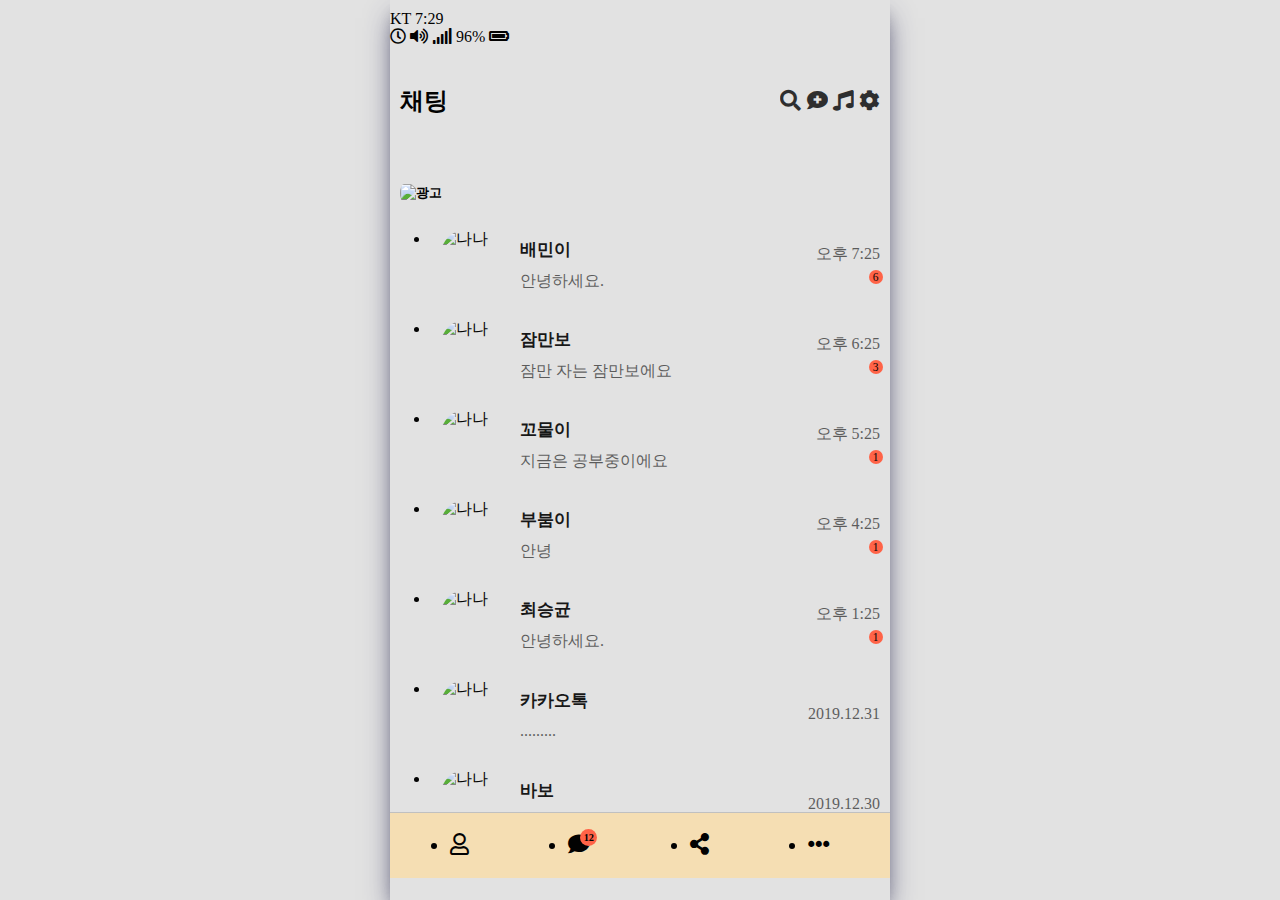
==== commit 6312604c: "수정" ====
--- a/chat.html
+++ b/chat.html
@@ -11,326 +11,218 @@
     />
     <link rel="stylesheet" href="css\styles.css" />
   </head>
-  <body>
-    <div class="wallpaper">
-      <div class="status-bar">
-        <div class="status__columb">
-          <span class="status__icon">KT</span>
-          <span class="status__icon">7:29</span>
+  <body class="wallpaper">
+    <div class="status-bar">
+      <div class="status__columb">
+        <span class="status__icon">KT</span>
+        <span class="status__icon">7:29</span>
+      </div>
+      <div class="status__columb">
+        <span class="status__icon"><i class="far fa-clock"></i></span>
+        <span class="status__icon"><i class="fas fa-volume-up"></i></span>
+        <span class="status__icon"><i class="fas fa-signal"></i></span>
+        <span class="status__icon">96%</span>
+        <span class="status__icon"><i class="fas fa-battery-full"></i></span>
+      </div>
+    </div>
+    <header class="header">
+      <div class="chat-header">
+        <div class="chat__columb">
+          <h3 class="screen-title">채팅</h3>
         </div>
-        <div class="status__columb">
-          <span class="status__icon"><i class="far fa-clock"></i></span>
-          <span class="status__icon"><i class="fas fa-volume-up"></i></span>
-          <span class="status__icon"><i class="fas fa-signal"></i></span>
-          <span class="status__icon">96%</span>
-          <span class="status__icon"><i class="fas fa-battery-full"></i></span>
+        <div class="chat__columb">
+          <span class="chat-icon"><i class="fas fa-search"></i></span>
+          <span class="chat-icon"><i class="fas fa-comment-medical"></i></span>
+          <span class="chat-icon"><i class="fas fa-music"></i></span>
+          <span class="chat-icon"><i class="fas fa-cog"></i></span>
         </div>
       </div>
-      <header class="header">
-        <div class="chat-header">
-          <div class="chat__columb">
-            <h3 class="screen-title">채팅</h3>
-          </div>
-          <div class="chat__columb">
-            <span class="chat-icon"><i class="fas fa-search"></i></span>
-            <span class="chat-icon"
-              ><i class="fas fa-comment-medical"></i
-            ></span>
-            <span class="chat-icon"><i class="fas fa-music"></i></span>
-            <span class="chat-icon"><i class="fas fa-cog"></i></span>
-          </div>
-        </div>
-      </header>
-      <h5 class="ad">
-        <img
-          class="ad-img"
-          src="../Again.kakao/emoticon/main2.PNG"
-          alt="광고"
-        />
-      </h5>
-      <main class="chat-container">
-        <ul class="chat__friends">
-          <li class="friends__list">
-            <a href="chating.html">
-              <div class="friends__list-list">
-                <div class="friends__columb">
-                  <img
-                    src="../Again.kakao/img/nana1.jpg"
-                    alt="나나"
-                    class="small-avartar"
-                  />
-
-                  <div class="friends__content">
-                    <span class="friends__title">카사하라 나나</span>
-                    <span class="friends__bubble">안녕하세요. </span>
-                  </div>
-                </div>
-
-                <div class="friends__columb">
-                  <div class="friends__content">
-                    <span class="timestemp">오후 7:25</span>
-                    <div class="chat-badge">6</div>
-                  </div>
-                </div>
-              </div>
-            </a>
-          </li>
-        </ul>
-        <ul class="chat__friends">
-          <li class="friends__list">
-            <a href="chating.html">
-              <div class="friends__list-list">
-                <div class="friends__columb">
-                  <img
-                    src="../Again.kakao/img/nana2.jpg"
-                    alt="나나"
-                    class="small-avartar"
-                  />
-
-                  <div class="friends__content">
-                    <span class="friends__title">잠만보</span>
-                    <span class="friends__bubble">잠만 자는 잠만보에요</span>
-                  </div>
-                </div>
-
-                <div class="friends__columb">
-                  <div class="friends__content">
-                    <span class="timestemp">오후 6:25</span>
-                    <div class="chat-badge">3</div>
-                  </div>
-                </div>
-              </div>
-            </a>
-          </li>
-        </ul>
-        <ul class="chat__friends">
-          <li class="friends__list">
-            <a href="chating.html">
-              <div class="friends__list-list">
-                <div class="friends__columb">
-                  <img
-                    src="../Again.kakao/img/nana3.jpg"
-                    alt="나나"
-                    class="small-avartar"
-                  />
-
-                  <div class="friends__content">
-                    <span class="friends__title">나나</span>
-                    <span class="friends__bubble">지금은 공부중이에요 </span>
-                  </div>
-                </div>
-
-                <div class="friends__columb">
-                  <div class="friends__content">
-                    <span class="timestemp">오후 5:25</span>
-                    <div class="chat-badge">1</div>
-                  </div>
-                </div>
-              </div>
-            </a>
-          </li>
-        </ul>
-        <ul class="chat__friends">
-          <li class="friends__list">
-            <a href="chating.html">
-              <div class="friends__list-list">
-                <div class="friends__columb">
-                  <img
-                    src="../Again.kakao/img/nana4.jpg"
-                    alt="나나"
-                    class="small-avartar"
-                  />
-
-                  <div class="friends__content">
-                    <span class="friends__title">카사하라</span>
-                    <span class="friends__bubble">안녕 </span>
-                  </div>
-                </div>
-
-                <div class="friends__columb">
-                  <div class="friends__content">
-                    <span class="timestemp">오후 4:25</span>
-                    <div class="chat-badge">1</div>
-                  </div>
-                </div>
-              </div>
-            </a>
-          </li>
-        </ul>
-        <ul class="chat__friends">
-          <li class="friends__list">
-            <a href="chating.html">
-              <div class="friends__list-list">
-                <div class="friends__columb">
-                  <img
-                    src="../Again.kakao/img/nana5.jpg"
-                    alt="나나"
-                    class="small-avartar"
-                  />
-
-                  <div class="friends__content">
-                    <span class="friends__title">최승균</span>
-                    <span class="friends__bubble">안녕하세요. </span>
-                  </div>
-                </div>
-
-                <div class="friends__columb">
-                  <div class="friends__content">
-                    <span class="timestemp">오후 1:25</span>
-                    <div class="chat-badge">1</div>
-                  </div>
-                </div>
-              </div>
-            </a>
-          </li>
-        </ul>
-        <ul class="chat__friends">
-          <li class="friends__list">
-            <a href="chating.html">
-              <div class="friends__list-list">
-                <div class="friends__columb">
-                  <img
-                    src="../Again.kakao/emoticon/1.PNG"
-                    alt="나나"
-                    class="small-avartar"
-                  />
-
-                  <div class="friends__content">
-                    <span class="friends__title">카카오톡</span>
-                    <span class="friends__bubble">......... </span>
-                  </div>
-                </div>
-
-                <div class="friends__columb">
-                  <div class="friends__content"></div>
-                  <span class="timestemp">2019.12.31</span>
-                </div>
-              </div>
-            </a>
-          </li>
-        </ul>
-        <ul class="chat__friends">
-          <li class="friends__list">
-            <a href="chating.html">
-              <div class="friends__list-list">
-                <div class="friends__columb">
-                  <img
-                    src="../Again.kakao/emoticon/2.PNG"
-                    alt="나나"
-                    class="small-avartar"
-                  />
-
-                  <div class="friends__content">
-                    <span class="friends__title">바보</span>
-                    <span class="friends__bubble">---------</span>
-                  </div>
-                </div>
-
-                <div class="friends__columb">
-                  <span class="timestemp">2019.12.30</span>
-                </div>
-              </div>
-            </a>
-          </li>
-        </ul>
-        <ul class="chat__friends">
-          <li class="friends__list">
-            <a href="chating.html">
-              <div class="friends__list-list">
-                <div class="friends__columb">
-                  <img
-                    src="../Again.kakao/emoticon/3.PNG"
-                    alt="나나"
-                    class="small-avartar"
-                  />
-
-                  <div class="friends__content">
-                    <span class="friends__title">바보2</span>
-                    <span class="friends__bubble">나는 바보 </span>
-                  </div>
-                </div>
-
-                <div class="friends__columb">
-                  <span class="timestemp">2019.12.29</span>
-                </div>
-              </div>
-            </a>
-          </li>
-        </ul>
-        <ul class="chat__friends">
-          <li class="friends__list">
-            <a href="chating.html">
-              <div class="friends__list-list">
-                <div class="friends__columb">
-                  <img
-                    src="../Again.kakao/emoticon/4.PNG"
-                    alt="나나"
-                    class="small-avartar"
-                  />
-
-                  <div class="friends__content">
-                    <span class="friends__title">바보3</span>
-                    <span class="friends__bubble">나는 바보3 </span>
-                  </div>
-                </div>
-
-                <div class="friends__columb">
-                  <span class="timestemp">2019.12.28</span>
-                </div>
-              </div>
-            </a>
-          </li>
-        </ul>
-        <ul class="chat__friends">
-          <li class="friends__list">
-            <a href="chating.html">
-              <div class="friends__list-list">
-                <div class="friends__columb">
-                  <img
-                    src="../Again.kakao/emoticon/5.PNG"
-                    alt="나나"
-                    class="small-avartar"
-                  />
-
-                  <div class="friends__content">
-                    <span class="friends__title">바보5</span>
-                    <span class="friends__bubble">나는 바보5 </span>
-                  </div>
-                </div>
-
-                <div class="friends__columb">
-                  <span class="timestemp">2019.12.27</span>
-                </div>
-              </div>
-            </a>
-          </li>
-        </ul>
-      </main>
-      <nav class="navi">
-        <ul class="navi-btn">
-          <li class="navi-list">
-            <a href="friends.html">
-              <span class="navi__icon"><i class="far fa-user"></i></span
-            ></a>
-          </li>
-          <li class="navi-list">
-            <a href="chat.html">
-              <span class="navi__icon"><i class="fas fa-comment"></i></span>
-            </a>
-            <span class="navi-badge">12</span>
-          </li>
-          <li class="navi-list">
-            <a href="add.html">
-              <span class="navi__icon"><i class="fas fa-share-alt"></i></span
-            ></a>
-          </li>
-          <li class="navi-list">
-            <a href="more.html">
-              <span class="navi__icon"><i class="fas fa-ellipsis-h"></i></span
-            ></a>
-          </li>
-        </ul>
-      </nav>
-    </div>
+    </header>
+    <h5 class="ad">
+      <img class="ad-img" src="emoticon/main2.PNG" alt="광고" />
+    </h5>
+    <main class="chat-container">
+      <ul class="chat__friends">
+        <li class="friends__list">
+          <a href="chating.html">
+            <div class="friends__list-list">
+              <div class="friends__columb">
+                <img src="img/nana1.jpg" alt="나나" class="small-avartar" />
+
+                <div class="friends__content">
+                  <span class="friends__title">배민이</span>
+                  <span class="friends__bubble">안녕하세요. </span>
+                </div>
+              </div>
+
+              <div class="friends__columb">
+                <div class="friends__content">
+                  <span class="timestemp">오후 7:25</span>
+                  <div class="chat-badge">6</div>
+                </div>
+              </div>
+            </div>
+          </a>
+        </li>
+      </ul>
+      <ul class="chat__friends">
+        <li class="friends__list">
+          <a href="chating.html">
+            <div class="friends__list-list">
+              <div class="friends__columb">
+                <img src="img/nana2.jpg" alt="나나" class="small-avartar" />
+
+                <div class="friends__content">
+                  <span class="friends__title">잠만보</span>
+                  <span class="friends__bubble">잠만 자는 잠만보에요</span>
+                </div>
+              </div>
+
+              <div class="friends__columb">
+                <div class="friends__content">
+                  <span class="timestemp">오후 6:25</span>
+                  <div class="chat-badge">3</div>
+                </div>
+              </div>
+            </div>
+          </a>
+        </li>
+      </ul>
+      <ul class="chat__friends">
+        <li class="friends__list">
+          <a href="chating.html">
+            <div class="friends__list-list">
+              <div class="friends__columb">
+                <img src="img/nana3.jpg" alt="나나" class="small-avartar" />
+
+                <div class="friends__content">
+                  <span class="friends__title">꼬물이</span>
+                  <span class="friends__bubble">지금은 공부중이에요 </span>
+                </div>
+              </div>
+
+              <div class="friends__columb">
+                <div class="friends__content">
+                  <span class="timestemp">오후 5:25</span>
+                  <div class="chat-badge">1</div>
+                </div>
+              </div>
+            </div>
+          </a>
+        </li>
+      </ul>
+      <ul class="chat__friends">
+        <li class="friends__list">
+          <a href="chating.html">
+            <div class="friends__list-list">
+              <div class="friends__columb">
+                <img src="img/nana4.jpg" alt="나나" class="small-avartar" />
+
+                <div class="friends__content">
+                  <span class="friends__title">부붐이</span>
+                  <span class="friends__bubble">안녕 </span>
+                </div>
+              </div>
+
+              <div class="friends__columb">
+                <div class="friends__content">
+                  <span class="timestemp">오후 4:25</span>
+                  <div class="chat-badge">1</div>
+                </div>
+              </div>
+            </div>
+          </a>
+        </li>
+      </ul>
+      <ul class="chat__friends">
+        <li class="friends__list">
+          <a href="chating.html">
+            <div class="friends__list-list">
+              <div class="friends__columb">
+                <img src="img/nana5.jpg" alt="나나" class="small-avartar" />
+
+                <div class="friends__content">
+                  <span class="friends__title">최승균</span>
+                  <span class="friends__bubble">안녕하세요. </span>
+                </div>
+              </div>
+
+              <div class="friends__columb">
+                <div class="friends__content">
+                  <span class="timestemp">오후 1:25</span>
+                  <div class="chat-badge">1</div>
+                </div>
+              </div>
+            </div>
+          </a>
+        </li>
+      </ul>
+      <ul class="chat__friends">
+        <li class="friends__list">
+          <a href="chating.html">
+            <div class="friends__list-list">
+              <div class="friends__columb">
+                <img src="emoticon/1.PNG" alt="나나" class="small-avartar" />
+
+                <div class="friends__content">
+                  <span class="friends__title">카카오톡</span>
+                  <span class="friends__bubble">......... </span>
+                </div>
+              </div>
+
+              <div class="friends__columb">
+                <div class="friends__content"></div>
+                <span class="timestemp">2019.12.31</span>
+              </div>
+            </div>
+          </a>
+        </li>
+      </ul>
+      <ul class="chat__friends">
+        <li class="friends__list">
+          <a href="chating.html">
+            <div class="friends__list-list">
+              <div class="friends__columb">
+                <img src="emoticon/2.PNG" alt="나나" class="small-avartar" />
+
+                <div class="friends__content">
+                  <span class="friends__title">바보</span>
+                  <span class="friends__bubble">---------</span>
+                </div>
+              </div>
+
+              <div class="friends__columb">
+                <span class="timestemp">2019.12.30</span>
+              </div>
+            </div>
+          </a>
+        </li>
+      </ul>
+    </main>
+    <nav class="navi">
+      <ul class="navi-btn">
+        <li class="navi-list">
+          <a href="friends.html">
+            <span class="navi__icon"><i class="far fa-user"></i></span
+          ></a>
+        </li>
+        <li class="navi-list">
+          <a href="chat.html">
+            <span class="navi__icon"><i class="fas fa-comment"></i></span>
+          </a>
+          <span class="navi-badge">12</span>
+        </li>
+        <li class="navi-list">
+          <a href="add.html">
+            <span class="navi__icon"><i class="fas fa-share-alt"></i></span
+          ></a>
+        </li>
+        <li class="navi-list">
+          <a href="more.html">
+            <span class="navi__icon"><i class="fas fa-ellipsis-h"></i></span
+          ></a>
+        </li>
+      </ul>
+    </nav>
   </body>
 </html>
